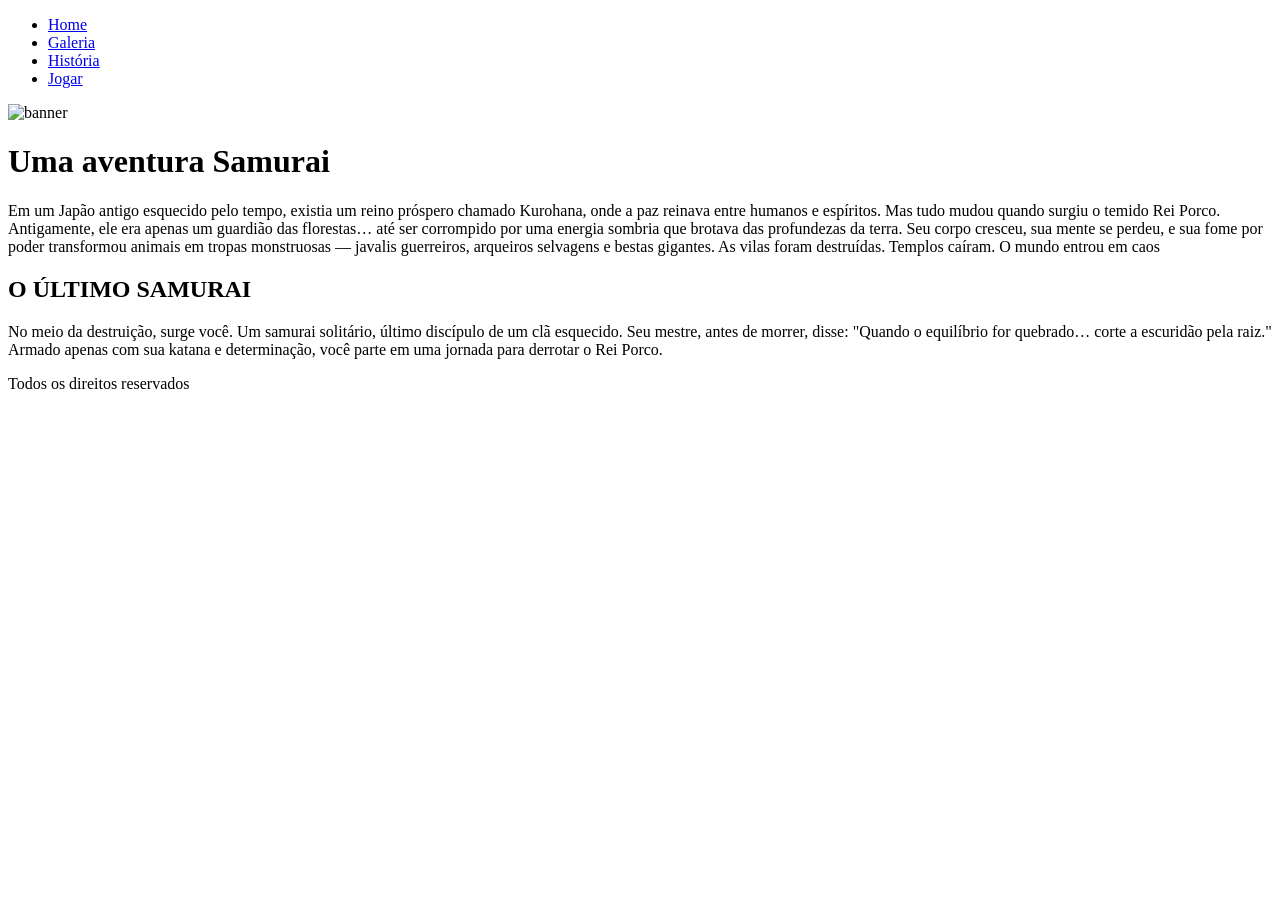
==== index.html @ 8219bed7 "Add files via upload" ====
<!DOCTYPE html>
<html lang="pt-br">
<head>
    <meta charset="UTF-8">
    <meta name="viewport" content="width=device-width, initial-scale=1.0">
    <title>Samurai Quest</title>
    <link rel="shortcut icon" href="imagens/logo.png">
    <link rel="preconnect" href="https://fonts.googleapis.com">
    <link rel="preconnect" href="https://fonts.gstatic.com" crossorigin>
    <link href="https://fonts.googleapis.com/css2?family=Roboto:ital,wght@0,100..900;1,100..900&family=Sekuya&family=Ubuntu:ital,wght@0,300;0,400;0,500;0,700;1,300;1,400;1,500;1,700&display=swap" rel="stylesheet">
    <link rel="stylesheet" type="text/css"  href="css/style.css">
    <link rel="stylesheet" type="text/css"  href="css/all.min.css">
</head>

<body>
    <header>
      
        <a href="javascript:mostrarmenu()" class="menu">
            <i class="fas fa-barns"></i>
        </a>
        <nav>
            <ul>
                <li>
                    <a href="index.html" title="Home">
                        Home
                    </a>
                </li>
                <li>
                    <a href="galeria.html" title="Galeria">
                        Galeria
                    </a>
                </li>
                <li>
                    <a href="historia.html" title="história">
                    História
                    </a>

                </li>
                 <li>
                    <a href="jogo.html" tile="Jogar">
                        Jogar
                    </a>
                </li>

            </ul>
        </nav>
    </header>
    <div class="banner">
        <img src="imagens/logo.png" alt="banner" title="banner">
    </div>
    <main>
        <h1>Uma aventura Samurai</h1>
        <p1>Em um Japão antigo esquecido pelo tempo, existia um reino próspero chamado Kurohana, onde a paz reinava entre humanos e espíritos.

Mas tudo mudou quando surgiu o temido Rei Porco.

Antigamente, ele era apenas um guardião das florestas… até ser corrompido por uma energia sombria que brotava das profundezas da terra. Seu corpo cresceu, sua mente se perdeu, e sua fome por poder transformou animais em tropas monstruosas — javalis guerreiros, arqueiros selvagens e bestas gigantes.

As vilas foram destruídas. Templos caíram. O mundo entrou em caos
        </p1>
        <h2>O ÚLTIMO SAMURAI</h2>
        <p2>No meio da destruição, surge você.

Um samurai solitário, último discípulo de um clã esquecido.
Seu mestre, antes de morrer, disse:

"Quando o equilíbrio for quebrado… corte a escuridão pela raiz."

Armado apenas com sua katana e determinação, você parte em uma jornada para derrotar o Rei Porco.</p2>

    </main>
    <footer>

        <p>Todos os direitos reservados</p>
        <p>
            <a href="https://instagram.com" title="Instagram">
                <i class="fab fa-instagram"></i>
            </a>
        </p>
        <p>
            <a href="https://youtube.com" title="Youtube">
                <i class="fab fa-youtube"></i>
            </a>
        </p>
        <p>
            <a href="https://twitter.com" title="Twitter">
                <i class="fab fa-twitter"></i>
            </a>
        </p>
    </footer>
    <script>
        function mostrarmenu() {
            document.querySelector("header nav").classList.toggle("block");
        }
    </script>
</body>
</html>
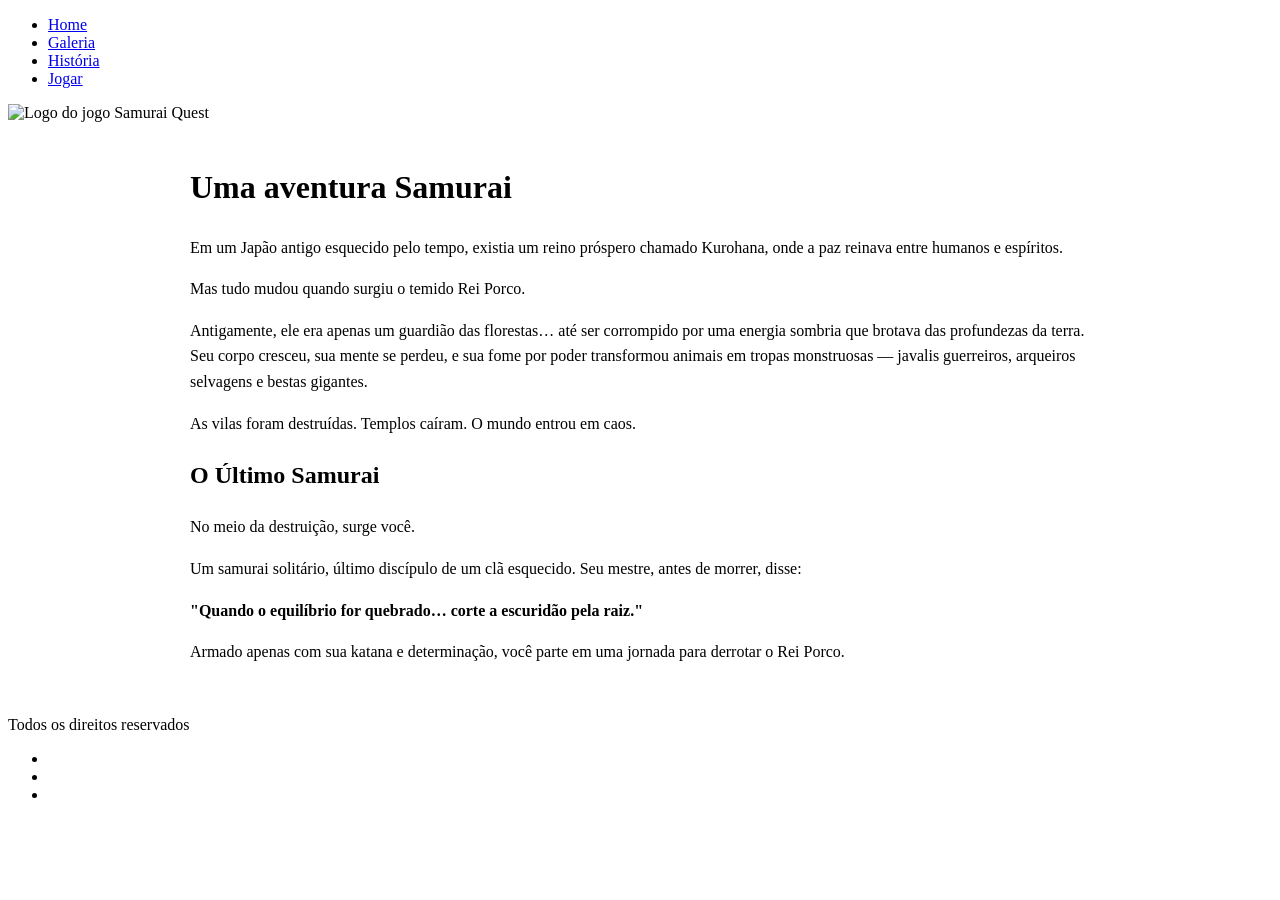
==== commit f4db493d: "Update index.html" ====
--- a/index.html
+++ b/index.html
@@ -4,94 +4,121 @@
     <meta charset="UTF-8">
     <meta name="viewport" content="width=device-width, initial-scale=1.0">
     <title>Samurai Quest</title>
-    <link rel="shortcut icon" href="imagens/logo.png">
+
+    <link rel="shortcut icon" href="imagens/logo.png" type="image/png">
+
     <link rel="preconnect" href="https://fonts.googleapis.com">
     <link rel="preconnect" href="https://fonts.gstatic.com" crossorigin>
-    <link href="https://fonts.googleapis.com/css2?family=Roboto:ital,wght@0,100..900;1,100..900&family=Sekuya&family=Ubuntu:ital,wght@0,300;0,400;0,500;0,700;1,300;1,400;1,500;1,700&display=swap" rel="stylesheet">
-    <link rel="stylesheet" type="text/css"  href="css/style.css">
-    <link rel="stylesheet" type="text/css"  href="css/all.min.css">
+    <link href="https://fonts.googleapis.com/css2?family=Roboto:wght@300;400;500;700&family=Sekuya&family=Ubuntu:wght@300;400;500;700&display=swap" rel="stylesheet">
+
+    <link rel="stylesheet" href="css/style.css">
+    <link rel="stylesheet" href="css/all.min.css">
+
+    <style>
+        main {
+            max-width: 900px;
+            margin: auto;
+            padding: 20px;
+            line-height: 1.6;
+        }
+
+        h1, h2 {
+            margin-top: 20px;
+        }
+
+        p {
+            margin-bottom: 15px;
+        }
+    </style>
 </head>
 
 <body>
     <header>
-      
-        <a href="javascript:mostrarmenu()" class="menu">
-            <i class="fas fa-barns"></i>
+        <a href="#" class="menu" title="Abrir menu" onclick="mostrarMenu(event)">
+            <i class="fas fa-bars"></i>
         </a>
+
         <nav>
             <ul>
-                <li>
-                    <a href="index.html" title="Home">
-                        Home
-                    </a>
-                </li>
-                <li>
-                    <a href="galeria.html" title="Galeria">
-                        Galeria
-                    </a>
-                </li>
-                <li>
-                    <a href="historia.html" title="história">
-                    História
-                    </a>
-
-                </li>
-                 <li>
-                    <a href="jogo.html" tile="Jogar">
-                        Jogar
-                    </a>
-                </li>
-
+                <li><a href="index.html" title="Home">Home</a></li>
+                <li><a href="galeria.html" title="Galeria">Galeria</a></li>
+                <li><a href="historia.html" title="História">História</a></li>
+                <li><a href="jogo.html" title="Jogar">Jogar</a></li>
             </ul>
         </nav>
     </header>
-    <div class="banner">
-        <img src="imagens/logo.png" alt="banner" title="banner">
-    </div>
+
+    <section class="banner">
+        <img src="imagens/logo.png" alt="Logo do jogo Samurai Quest" title="Samurai Quest">
+    </section>
+
     <main>
         <h1>Uma aventura Samurai</h1>
-        <p1>Em um Japão antigo esquecido pelo tempo, existia um reino próspero chamado Kurohana, onde a paz reinava entre humanos e espíritos.
 
-Mas tudo mudou quando surgiu o temido Rei Porco.
+        <p>
+            Em um Japão antigo esquecido pelo tempo, existia um reino próspero chamado Kurohana, onde a paz reinava entre humanos e espíritos.
+        </p>
 
-Antigamente, ele era apenas um guardião das florestas… até ser corrompido por uma energia sombria que brotava das profundezas da terra. Seu corpo cresceu, sua mente se perdeu, e sua fome por poder transformou animais em tropas monstruosas — javalis guerreiros, arqueiros selvagens e bestas gigantes.
+        <p>
+            Mas tudo mudou quando surgiu o temido Rei Porco.
+        </p>
 
-As vilas foram destruídas. Templos caíram. O mundo entrou em caos
-        </p1>
-        <h2>O ÚLTIMO SAMURAI</h2>
-        <p2>No meio da destruição, surge você.
+        <p>
+            Antigamente, ele era apenas um guardião das florestas… até ser corrompido por uma energia sombria que brotava das profundezas da terra. Seu corpo cresceu, sua mente se perdeu, e sua fome por poder transformou animais em tropas monstruosas — javalis guerreiros, arqueiros selvagens e bestas gigantes.
+        </p>
 
-Um samurai solitário, último discípulo de um clã esquecido.
-Seu mestre, antes de morrer, disse:
+        <p>
+            As vilas foram destruídas. Templos caíram. O mundo entrou em caos.
+        </p>
 
-"Quando o equilíbrio for quebrado… corte a escuridão pela raiz."
+        <h2>O Último Samurai</h2>
 
-Armado apenas com sua katana e determinação, você parte em uma jornada para derrotar o Rei Porco.</p2>
+        <p>
+            No meio da destruição, surge você.
+        </p>
 
+        <p>
+            Um samurai solitário, último discípulo de um clã esquecido. Seu mestre, antes de morrer, disse:
+        </p>
+
+        <p>
+            <strong>"Quando o equilíbrio for quebrado… corte a escuridão pela raiz."</strong>
+        </p>
+
+        <p>
+            Armado apenas com sua katana e determinação, você parte em uma jornada para derrotar o Rei Porco.
+        </p>
     </main>
+
     <footer>
+        <p>Todos os direitos reservados</p>
 
-        <p>Todos os direitos reservados</p>
-        <p>
-            <a href="https://instagram.com" title="Instagram">
-                <i class="fab fa-instagram"></i>
-            </a>
-        </p>
-        <p>
-            <a href="https://youtube.com" title="Youtube">
-                <i class="fab fa-youtube"></i>
-            </a>
-        </p>
-        <p>
-            <a href="https://twitter.com" title="Twitter">
-                <i class="fab fa-twitter"></i>
-            </a>
-        </p>
+        <ul class="redes-sociais">
+            <li>
+                <a href="https://instagram.com" title="Instagram" target="_blank">
+                    <i class="fab fa-instagram"></i>
+                </a>
+            </li>
+
+            <li>
+                <a href="https://youtube.com" title="YouTube" target="_blank">
+                    <i class="fab fa-youtube"></i>
+                </a>
+            </li>
+
+            <li>
+                <a href="https://twitter.com" title="Twitter" target="_blank">
+                    <i class="fab fa-twitter"></i>
+                </a>
+            </li>
+        </ul>
     </footer>
+
     <script>
-        function mostrarmenu() {
+        function mostrarMenu(event) {
+            event.preventDefault();
             document.querySelector("header nav").classList.toggle("block");
         }
     </script>
 </body>
-</html>+</html>
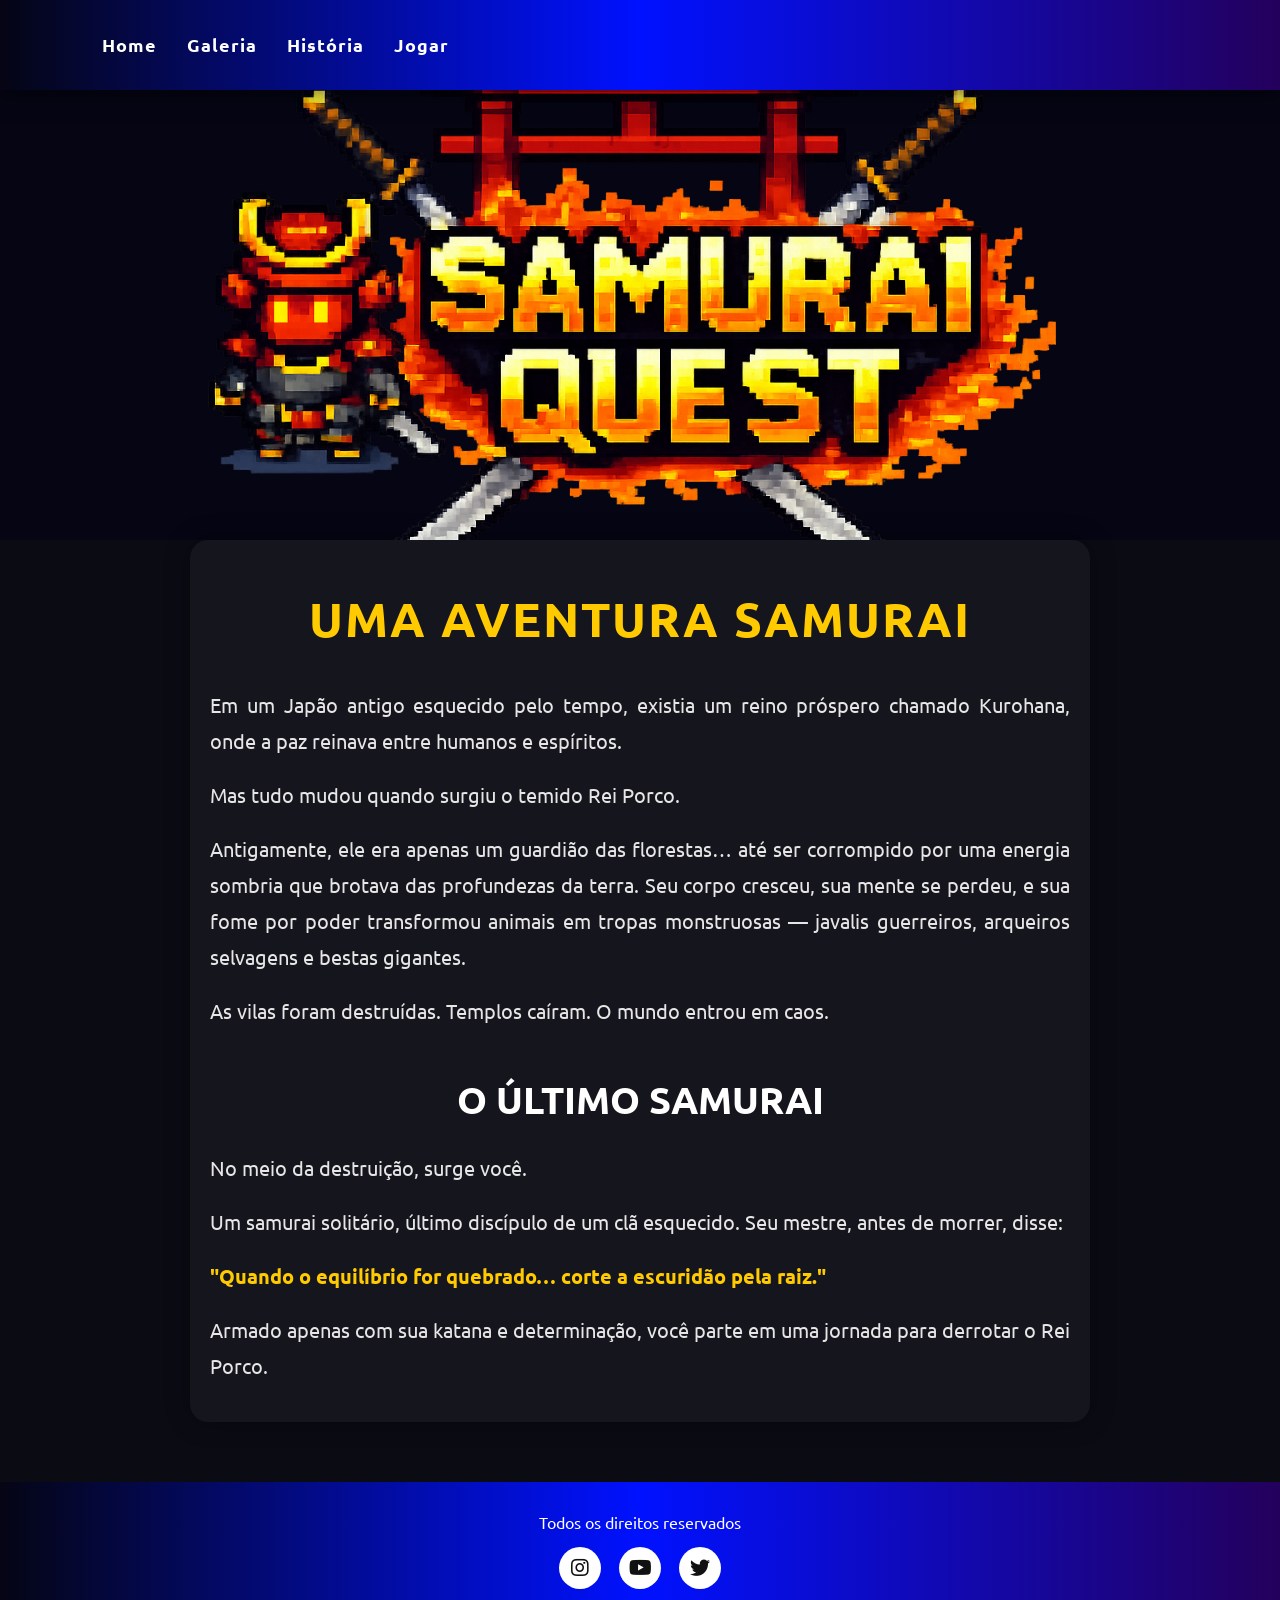
==== commit 8bd98170: "Update index.html" ====
--- a/index.html
+++ b/index.html
@@ -95,13 +95,13 @@
 
         <ul class="redes-sociais">
             <li>
-                <a href="https://instagram.com" title="Instagram" target="_blank">
+                <a href="https://www.instagram.com/gustavoompimentel/" title="Instagram" target="_blank">
                     <i class="fab fa-instagram"></i>
                 </a>
             </li>
 
             <li>
-                <a href="https://youtube.com" title="YouTube" target="_blank">
+                <a href="https://www.youtube.com/@Kayang23 title="YouTube" target="_blank">
                     <i class="fab fa-youtube"></i>
                 </a>
             </li>
--- a/css/style.css
+++ b/css/style.css
@@ -0,0 +1,370 @@
+
+* {
+    margin: 0;
+    padding: 0;
+    box-sizing: border-box;
+}
+
+html {
+    scroll-behavior: smooth;
+}
+
+body {
+    font-family: 'Ubuntu', Arial, sans-serif;
+    font-size: 16px;
+    background: #0b0b14;
+    color: #f5f5f5;
+    padding-top: 90px;
+}
+
+img {
+    max-width: 100%;
+    display: block;
+}
+.area-jogo iframe {
+    width: 100%;
+    max-width: 1280px;
+    height: 720px;
+    border: 3px solid #ffcb00;
+    border-radius: 15px;
+    display: block;
+    margin: 30px auto;
+    background: #000;
+}
+header {
+    width: 100%;
+    min-height: 90px;
+    background: linear-gradient(90deg, #050514, #0011ff, #24005c);
+    padding: 18px 8%;
+    display: flex;
+    justify-content: space-between;
+    align-items: center;
+    position: fixed;
+    top: 0;
+    left: 0;
+    z-index: 1000;
+    box-shadow: 0 4px 20px rgba(0, 0, 0, 0.5);
+}
+
+header nav ul {
+    list-style: none;
+    display: flex;
+    align-items: center;
+    gap: 30px;
+}
+
+header nav ul li a {
+    text-decoration: none;
+    color: #ffffff;
+    font-size: 18px;
+    font-weight: 700;
+    letter-spacing: 1px;
+    position: relative;
+    transition: color 0.3s ease;
+}
+
+header nav ul li a::after {
+    content: "";
+    width: 0;
+    height: 3px;
+    background: #ffcb00;
+    position: absolute;
+    left: 0;
+    bottom: -8px;
+    transition: width 0.3s ease;
+}
+
+header nav ul li a:hover {
+    color: #ffcb00;
+}
+
+header nav ul li a:hover::after {
+    width: 100%;
+}
+
+.menu {
+    display: none;
+    color: #ffffff;
+    font-size: 28px;
+    text-decoration: none;
+    border: 2px solid #ffffff;
+    padding: 8px 12px;
+    border-radius: 8px;
+    transition: 0.3s;
+}
+
+.menu:hover {
+    background: #ffcb00;
+    color: #111111;
+    border-color: #ffcb00;
+}
+
+
+.banner {
+    width: 100%;
+    max-height: 450px;
+    overflow: hidden;
+    background: #050514;
+}
+
+.banner img {
+    width: 100%;
+    height: 450px;
+    object-fit: cover;
+    object-position: center;
+}
+
+
+main {
+    width: 90%;
+    max-width: 1100px;
+    margin: 50px auto;
+    background: rgba(255, 255, 255, 0.04);
+    padding: 40px;
+    border-radius: 18px;
+    box-shadow: 0 0 25px rgba(0, 0, 0, 0.4);
+}
+
+main h1 {
+    text-align: center;
+    font-size: 48px;
+    color: #ffcb00;
+    margin-bottom: 30px;
+    text-transform: uppercase;
+    letter-spacing: 2px;
+    font-family: 'Sekuya', 'Ubuntu', sans-serif;
+}
+
+main h2 {
+    text-align: center;
+    font-size: 38px;
+    color: #ffffff;
+    margin: 40px 0 20px;
+    text-transform: uppercase;
+}
+
+main p {
+    text-align: justify;
+    font-size: 20px;
+    line-height: 1.8;
+    margin-bottom: 18px;
+    color: #e6e6e6;
+}
+
+main strong {
+    color: #ffcb00;
+}
+
+
+.grid {
+    display: grid;
+    grid-template-columns: repeat(3, 1fr);
+    gap: 25px;
+    margin-top: 30px;
+}
+
+.grid .coluna {
+    background: #151525;
+    text-align: center;
+    border: 1px solid rgba(255, 255, 255, 0.12);
+    border-radius: 15px;
+    overflow: hidden;
+    box-shadow: 0 8px 20px rgba(0, 0, 0, 0.35);
+    transition: transform 0.3s ease, box-shadow 0.3s ease;
+}
+
+.grid .coluna:hover {
+    transform: translateY(-8px);
+    box-shadow: 0 12px 30px rgba(255, 203, 0, 0.25);
+}
+
+.grid .coluna img {
+    width: 100%;
+    height: 280px;
+    object-fit: cover;
+    object-position: center;
+}
+
+.grid .coluna p {
+    text-align: center;
+    font-size: 22px;
+    font-weight: 700;
+    color: #ffcb00;
+    padding: 15px;
+    margin: 0;
+}
+
+
+.btn {
+    display: inline-block;
+    background: #ffcb00;
+    text-decoration: none;
+    padding: 12px 35px;
+    color: #111111;
+    border-radius: 50px;
+    font-weight: 800;
+    transition: all 0.3s ease;
+    box-shadow: 0 5px 15px rgba(255, 203, 0, 0.35);
+}
+
+.btn:hover {
+    background: #ffffff;
+    color: #0011ff;
+    transform: scale(1.05);
+}
+
+
+footer {
+    background: linear-gradient(90deg, #050514, #0011ff, #24005c);
+    padding: 30px 20px;
+    text-align: center;
+    margin-top: 60px;
+    color: #ffffff;
+}
+
+footer p {
+    margin-bottom: 15px;
+    font-size: 16px;
+}
+
+.redes-sociais {
+    list-style: none;
+    display: flex;
+    justify-content: center;
+    gap: 18px;
+}
+
+.redes-sociais a,
+footer a {
+    background: #ffffff;
+    text-decoration: none;
+    color: #111111;
+    border-radius: 50%;
+    width: 42px;
+    height: 42px;
+    display: inline-flex;
+    align-items: center;
+    justify-content: center;
+    font-size: 20px;
+    transition: all 0.3s ease;
+}
+
+.redes-sociais a:hover,
+footer a:hover {
+    background: #ffcb00;
+    color: #111111;
+    transform: translateY(-5px);
+}
+
+
+@media (max-width: 900px) {
+    header {
+        padding: 18px 5%;
+    }
+
+    header nav ul {
+        gap: 18px;
+    }
+
+    main {
+        padding: 30px;
+    }
+
+    main h1 {
+        font-size: 38px;
+    }
+
+    main h2 {
+        font-size: 30px;
+    }
+
+    main p {
+        font-size: 18px;
+    }
+
+    .grid {
+        grid-template-columns: repeat(2, 1fr);
+    }
+}
+
+@media (max-width: 600px) {
+    body {
+        padding-top: 80px;
+    }
+
+    header {
+        min-height: 80px;
+        padding: 15px 20px;
+    }
+
+    .menu {
+        display: block;
+        margin-left: auto;
+    }
+
+    header nav {
+        display: none;
+        width: 100%;
+        position: absolute;
+        top: 80px;
+        left: 0;
+        background: #050514;
+        padding: 20px 0;
+        box-shadow: 0 8px 20px rgba(0, 0, 0, 0.5);
+    }
+
+    header nav.block {
+        display: block;
+    }
+
+    header nav ul {
+        flex-direction: column;
+        gap: 0;
+    }
+
+    header nav ul li {
+        width: 100%;
+        text-align: center;
+    }
+
+    header nav ul li a {
+        display: block;
+        padding: 15px;
+        font-size: 18px;
+    }
+
+    .banner img {
+        height: 250px;
+    }
+
+    main {
+        width: 92%;
+        margin: 30px auto;
+        padding: 25px 18px;
+    }
+
+    main h1 {
+        font-size: 30px;
+    }
+
+    main h2 {
+        font-size: 24px;
+    }
+
+    main p {
+        font-size: 17px;
+        text-align: left;
+    }
+
+    .grid {
+        grid-template-columns: 1fr;
+    }
+
+    .grid .coluna img {
+        height: 240px;
+    }
+
+    .redes-sociais {
+        gap: 12px;
+    }
+}
